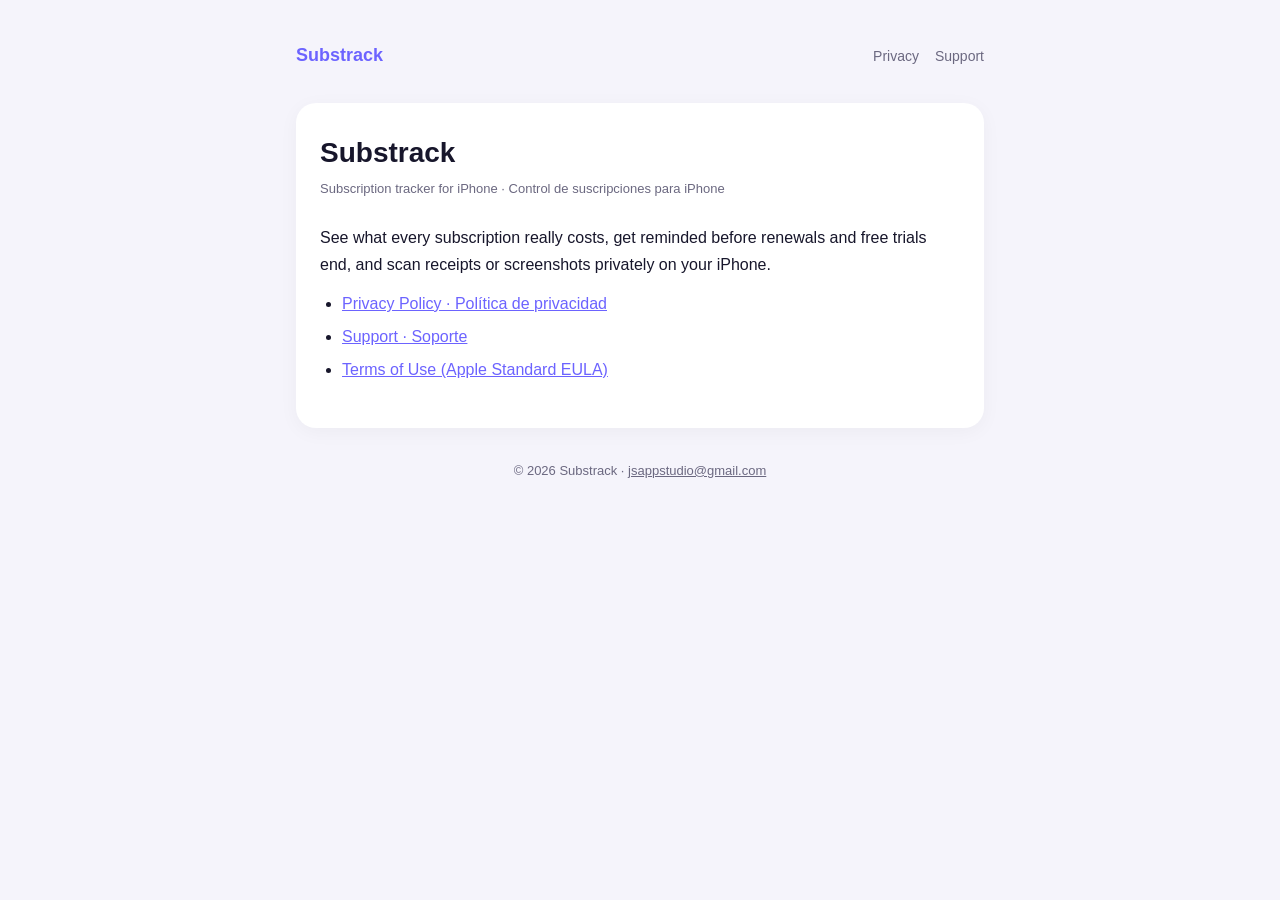
==== index.html @ 0f589bd6 "Add privacy policy and support pages Co-Authored-By: Claude Opus 5.5 <noreply@anthropic.com>" ====
<!DOCTYPE html>
<html lang="en">
<head>
<meta charset="UTF-8">
<meta name="viewport" content="width=device-width, initial-scale=1.0">
<title>Substrack</title>
<link rel="stylesheet" href="style.css">
</head>
<body>
<div class="container">
<header>
<a href="/substrack-site/" class="logo">Substrack</a>
<nav><a href="/substrack-site/privacy/">Privacy</a><a href="/substrack-site/support/">Support</a></nav>
</header>
<div class="card">
<h1>Substrack</h1>
<p class="hint">Subscription tracker for iPhone · Control de suscripciones para iPhone</p>
<p>See what every subscription really costs, get reminded before renewals and free trials end, and scan receipts or screenshots privately on your iPhone.</p>
<ul>
<li><a href="privacy/">Privacy Policy · Política de privacidad</a></li>
<li><a href="support/">Support · Soporte</a></li>
<li><a href="https://www.apple.com/legal/internet-services/itunes/dev/stdeula/">Terms of Use (Apple Standard EULA)</a></li>
</ul>
</div>
<footer>© 2026 Substrack · <a href="mailto:jsappstudio@gmail.com">jsappstudio@gmail.com</a></footer>
</div>
</body>
</html>
---- style.css ----
:root { --accent: #6C63FF; --bg: #F5F4FB; --text: #17162B; --text-secondary: #6B6880; --card: #ffffff; --rule: rgba(0,0,0,0.08); }
@media (prefers-color-scheme: dark) { :root { --bg: #111019; --text: #F1F0FA; --text-secondary: #A3A0B8; --card: #1C1A29; --rule: rgba(255,255,255,0.1); } }
* { box-sizing: border-box; margin: 0; padding: 0; }
body { font-family: -apple-system, BlinkMacSystemFont, "Segoe UI", Roboto, sans-serif; background: var(--bg); color: var(--text); line-height: 1.7; -webkit-font-smoothing: antialiased; }
.container { max-width: 720px; margin: 0 auto; padding: 40px 16px 80px; }
header { display: flex; justify-content: space-between; align-items: center; gap: 12px; flex-wrap: wrap; margin-bottom: 32px; }
.logo { font-size: 18px; font-weight: 700; color: var(--accent); text-decoration: none; }
nav a { color: var(--text-secondary); text-decoration: none; margin-left: 16px; font-size: 14px; }
nav a:hover, a { color: var(--accent); }
.card { background: var(--card); border-radius: 20px; padding: 32px 24px; box-shadow: 0 4px 20px rgba(0,0,0,0.04); margin-bottom: 24px; }
h1 { font-size: 28px; line-height: 1.25; margin-bottom: 8px; }
.hint { color: var(--text-secondary); font-size: 13px; margin-bottom: 24px; }
h2 { font-size: 20px; margin: 32px 0 12px; color: var(--accent); border-bottom: 1px solid var(--rule); padding-bottom: 6px; }
h3 { font-size: 16px; margin: 20px 0 6px; }
p, ul { margin-bottom: 12px; }
ul { padding-left: 22px; }
li { margin-bottom: 6px; }
.divider { border: 0; border-top: 2px dashed var(--rule); margin: 48px 0; }
footer { text-align: center; color: var(--text-secondary); font-size: 13px; margin-top: 32px; }
footer a { color: var(--text-secondary); }
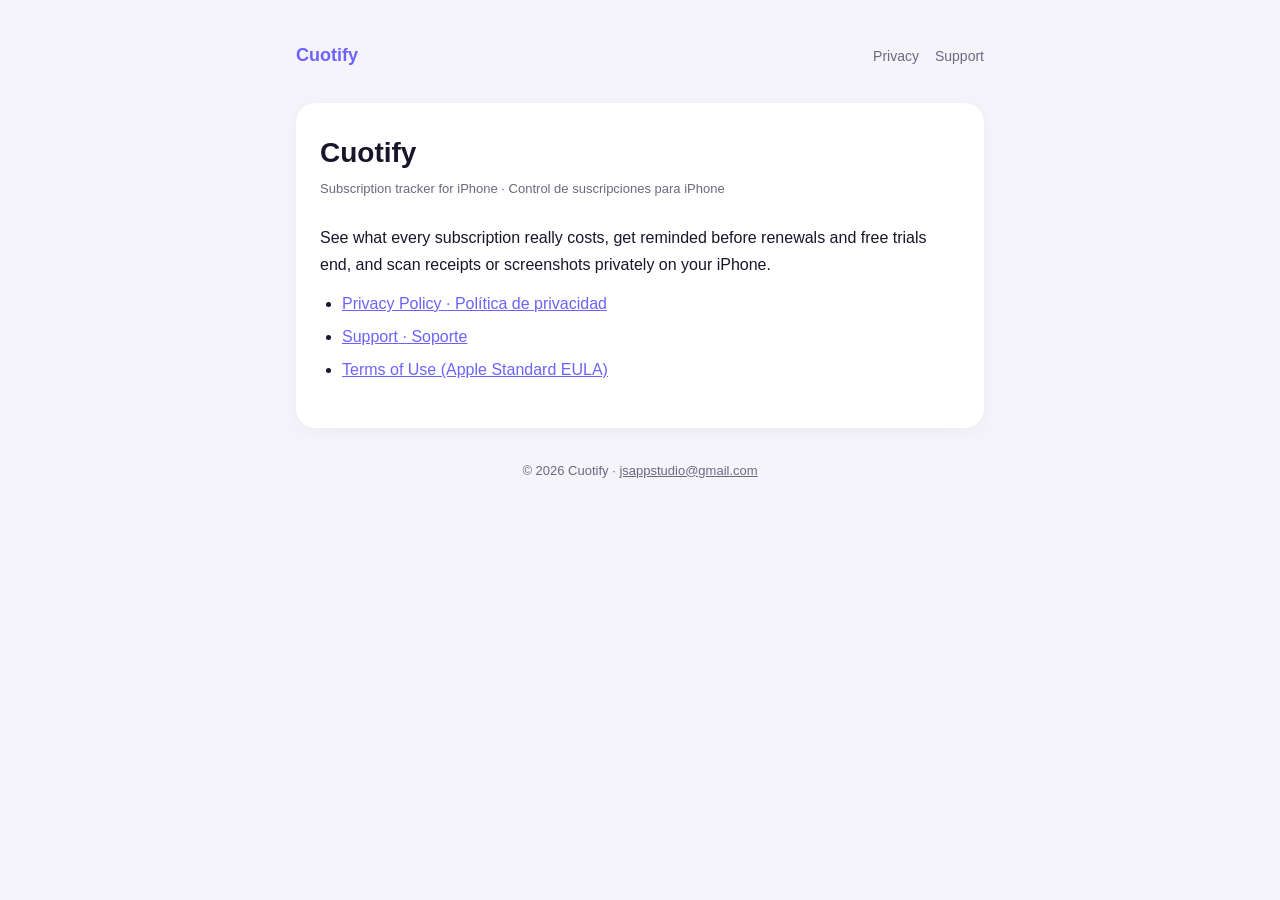
==== commit b23939b8: "Rename the app to Cuotify Co-Authored-By: Claude Opus 5.5 <noreply@anthropic.com>" ====
--- a/index.html
+++ b/index.html
@@ -3,17 +3,17 @@
 <head>
 <meta charset="UTF-8">
 <meta name="viewport" content="width=device-width, initial-scale=1.0">
-<title>Substrack</title>
+<title>Cuotify</title>
 <link rel="stylesheet" href="style.css">
 </head>
 <body>
 <div class="container">
 <header>
-<a href="/substrack-site/" class="logo">Substrack</a>
+<a href="/substrack-site/" class="logo">Cuotify</a>
 <nav><a href="/substrack-site/privacy/">Privacy</a><a href="/substrack-site/support/">Support</a></nav>
 </header>
 <div class="card">
-<h1>Substrack</h1>
+<h1>Cuotify</h1>
 <p class="hint">Subscription tracker for iPhone · Control de suscripciones para iPhone</p>
 <p>See what every subscription really costs, get reminded before renewals and free trials end, and scan receipts or screenshots privately on your iPhone.</p>
 <ul>
@@ -22,7 +22,7 @@
 <li><a href="https://www.apple.com/legal/internet-services/itunes/dev/stdeula/">Terms of Use (Apple Standard EULA)</a></li>
 </ul>
 </div>
-<footer>© 2026 Substrack · <a href="mailto:jsappstudio@gmail.com">jsappstudio@gmail.com</a></footer>
+<footer>© 2026 Cuotify · <a href="mailto:jsappstudio@gmail.com">jsappstudio@gmail.com</a></footer>
 </div>
 </body>
 </html>
